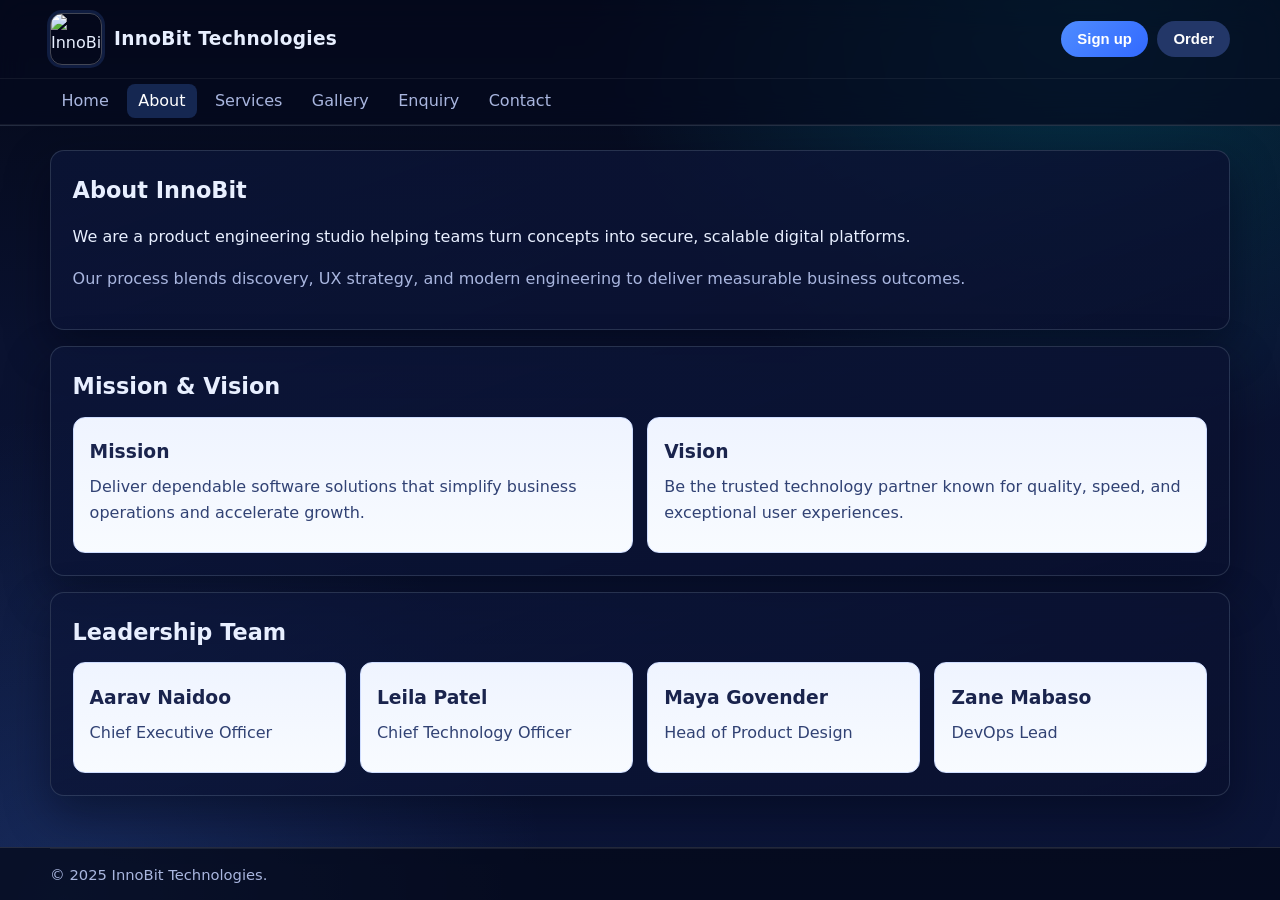
==== about.html @ 9cc2e6cf "Apply modern tech-company visual aesthetic across site" ====
<!DOCTYPE html>
<html lang="en">
<head>
  <meta charset="UTF-8" />
  <meta name="viewport" content="width=device-width, initial-scale=1.0" />
  <title>InnoBit | About</title>
  <link rel="stylesheet" href="css/style.css" />
</head>
<body>
  <a href="#main-content" class="skip-link">Skip to main content</a>
  <header class="site-header">
    <div class="container header-inner">
      <a class="site-brand" href="index.html"><img class="logo" src="assets/images/iblogo.png" alt="InnoBit logo" /><h1 class="site-title">InnoBit Technologies</h1></a>
      <div class="button-row"><button class="btn" onclick="signUp()">Sign up</button><button class="btn secondary" onclick="order()">Order</button></div>
    </div>
    <nav class="site-nav" aria-label="Main navigation"><div class="container"><ul class="nav-list"><li><a href="index.html">Home</a></li><li><a href="about.html" aria-current="page">About</a></li><li><a href="services.html">Services</a></li><li><a href="gallery.html">Gallery</a></li><li><a href="enquiry.html">Enquiry</a></li><li><a href="contact.html">Contact</a></li></ul></div></nav>
  </header>

  <main id="main-content" class="container">
    <section class="section-card">
      <h2 class="section-title">About InnoBit</h2>
      <p>We are a product engineering studio helping teams turn concepts into secure, scalable digital platforms.</p>
      <p class="subtle">Our process blends discovery, UX strategy, and modern engineering to deliver measurable business outcomes.</p>
    </section>

    <section class="section-card">
      <h2 class="section-title">Mission & Vision</h2>
      <div class="grid">
        <article class="card"><h3>Mission</h3><p>Deliver dependable software solutions that simplify business operations and accelerate growth.</p></article>
        <article class="card"><h3>Vision</h3><p>Be the trusted technology partner known for quality, speed, and exceptional user experiences.</p></article>
      </div>
    </section>

    <section class="section-card">
      <h2 class="section-title">Leadership Team</h2>
      <div class="grid">
        <article class="card"><h3>Aarav Naidoo</h3><p>Chief Executive Officer</p></article>
        <article class="card"><h3>Leila Patel</h3><p>Chief Technology Officer</p></article>
        <article class="card"><h3>Maya Govender</h3><p>Head of Product Design</p></article>
        <article class="card"><h3>Zane Mabaso</h3><p>DevOps Lead</p></article>
      </div>
    </section>
  </main>

  <footer class="site-footer"><div class="container footer-bottom">© 2025 InnoBit Technologies.</div></footer>
  <script src="js/script.js"></script>
</body>
</html>
---- css/style.css ----
:root {
  --bg-0: #040817;
  --bg-1: #0a1230;
  --bg-2: #111c45;
  --surface: rgba(12, 22, 58, 0.72);
  --surface-strong: rgba(10, 17, 47, 0.92);
  --stroke: rgba(148, 163, 184, 0.22);
  --text: #e8efff;
  --muted: #a9b6df;
  --primary: #4f8cff;
  --primary-2: #3269ff;
  --accent: #00e5ff;
  --success: #16c47f;
  --danger: #ff5d73;
  --shadow: 0 18px 45px rgba(1, 5, 20, 0.45);
  --radius: 14px;
  --radius-sm: 10px;
  --container: 1180px;
}

* { box-sizing: border-box; }
html, body { margin: 0; padding: 0; }
body {
  font-family: Inter, "Segoe UI", Roboto, system-ui, -apple-system, Arial, sans-serif;
  color: var(--text);
  background:
    radial-gradient(circle at 85% -5%, rgba(0, 229, 255, 0.2), transparent 35%),
    radial-gradient(circle at 5% 100%, rgba(79, 140, 255, 0.18), transparent 32%),
    linear-gradient(180deg, var(--bg-0), var(--bg-1) 38%, #0b1538 100%);
  line-height: 1.6;
}

a { color: inherit; }
img { max-width: 100%; display: block; }

.skip-link {
  position: absolute;
  left: 12px;
  top: -44px;
  z-index: 999;
  background: #ffffff;
  color: #0f172a;
  padding: 8px 12px;
  border-radius: 8px;
}
.skip-link:focus { top: 10px; }

.container {
  width: min(var(--container), 94%);
  margin: 0 auto;
}

.site-header {
  position: sticky;
  top: 0;
  z-index: 30;
  background: rgba(5, 10, 30, 0.68);
  backdrop-filter: blur(16px);
  border-bottom: 1px solid var(--stroke);
}
.header-inner {
  display: flex;
  align-items: center;
  justify-content: space-between;
  gap: 1rem;
  padding: 0.8rem 0;
}
.site-brand {
  text-decoration: none;
  display: flex;
  align-items: center;
  gap: 0.75rem;
}
.logo {
  width: 52px;
  height: 52px;
  object-fit: cover;
  border-radius: 12px;
  border: 1px solid rgba(255, 255, 255, 0.25);
  box-shadow: 0 0 0 3px rgba(79, 140, 255, 0.16);
}
.site-title {
  margin: 0;
  font-size: 1.16rem;
  letter-spacing: 0.3px;
  font-weight: 700;
}

.button-row {
  display: flex;
  gap: 0.6rem;
  flex-wrap: wrap;
}
.btn {
  border: none;
  cursor: pointer;
  border-radius: 999px;
  padding: 0.62rem 1rem;
  color: #fff;
  font-size: 0.93rem;
  font-weight: 600;
  text-decoration: none;
  background: linear-gradient(135deg, var(--primary), var(--primary-2));
  transition: transform 0.18s ease, filter 0.18s ease, box-shadow 0.2s ease;
}
.btn:hover {
  transform: translateY(-1px);
  filter: brightness(1.08);
  box-shadow: 0 8px 20px rgba(47, 105, 255, 0.35);
}
.btn.secondary { background: #233768; }
.btn.success { background: linear-gradient(135deg, #1bb86f, var(--success)); }
.btn.ghost {
  background: transparent;
  border: 1px solid rgba(255, 255, 255, 0.25);
}

.site-nav {
  border-top: 1px solid rgba(255, 255, 255, 0.06);
  border-bottom: 1px solid rgba(255, 255, 255, 0.06);
}
.nav-list {
  list-style: none;
  display: flex;
  flex-wrap: wrap;
  gap: 0.4rem;
  margin: 0;
  padding: 0.62rem 0;
}
.nav-list a {
  text-decoration: none;
  color: var(--muted);
  padding: 0.45rem 0.72rem;
  border-radius: 8px;
  transition: all 0.2s ease;
}
.nav-list a:hover,
.nav-list a[aria-current="page"] {
  color: #fff;
  background: rgba(79, 140, 255, 0.23);
}

main { padding: 1.5rem 0 2.2rem; }

.section-card {
  background: linear-gradient(160deg, var(--surface), var(--surface-strong));
  border: 1px solid var(--stroke);
  border-radius: var(--radius);
  box-shadow: var(--shadow);
  padding: 1.35rem;
  margin-bottom: 1rem;
}
.section-title {
  margin-top: 0;
  margin-bottom: 0.75rem;
  font-size: 1.4rem;
}
.subtle { color: var(--muted); }

.hero {
  position: relative;
  overflow: hidden;
  padding: 1.9rem;
}
.hero::before {
  content: "";
  position: absolute;
  inset: -20% -10% auto auto;
  width: 320px;
  height: 320px;
  border-radius: 50%;
  background: radial-gradient(circle, rgba(0, 229, 255, 0.3), transparent 70%);
  pointer-events: none;
}
.hero h2 {
  margin-top: 0;
  margin-bottom: 0.55rem;
  max-width: 18ch;
  font-size: clamp(1.55rem, 3vw, 2.5rem);
  line-height: 1.2;
}
.hero p { max-width: 70ch; color: #d4e0ff; }
.hero-badges {
  display: flex;
  flex-wrap: wrap;
  gap: 0.55rem;
  margin-top: 0.8rem;
}
.badge {
  border-radius: 999px;
  font-size: 0.78rem;
  padding: 0.34rem 0.64rem;
  border: 1px solid rgba(255, 255, 255, 0.2);
  background: rgba(255, 255, 255, 0.07);
  color: #dbe8ff;
}
.hero-cta { margin-top: 1rem; }

.stats {
  display: grid;
  grid-template-columns: repeat(auto-fit, minmax(145px, 1fr));
  gap: 0.72rem;
  margin-top: 0.95rem;
}
.stat {
  border-radius: var(--radius-sm);
  border: 1px solid rgba(255, 255, 255, 0.15);
  background: rgba(255, 255, 255, 0.06);
  padding: 0.72rem;
}
.stat strong { display: block; font-size: 1.12rem; }

.grid {
  display: grid;
  grid-template-columns: repeat(auto-fit, minmax(220px, 1fr));
  gap: 0.9rem;
}
.card {
  background: linear-gradient(180deg, #eff4ff, #f8fbff);
  color: #1a244d;
  border: 1px solid #cfddff;
  border-radius: 12px;
  padding: 1rem;
  min-height: 100%;
}
.card h3 { margin-top: 0.2rem; margin-bottom: 0.45rem; }
.card p { margin: 0 0 0.7rem; color: #314274; }
.card:hover { box-shadow: 0 10px 22px rgba(7, 14, 35, 0.18); }

form { display: grid; gap: 0.75rem; }
.field { display: grid; gap: 0.34rem; }
label { font-weight: 600; font-size: 0.93rem; }
input, select, textarea {
  width: 100%;
  font: inherit;
  border-radius: var(--radius-sm);
  border: 1px solid #c7d6ff;
  background: #ffffff;
  color: #0f172a;
  padding: 0.66rem 0.75rem;
}
input:focus, select:focus, textarea:focus {
  outline: 2px solid rgba(79, 140, 255, 0.35);
  border-color: var(--primary);
}
.field-error {
  min-height: 1.1rem;
  color: #ffb3be;
  font-size: 0.83rem;
}

.search-input {
  border: 1px solid rgba(255, 255, 255, 0.2);
  background: rgba(255, 255, 255, 0.08);
  color: white;
}
.search-input::placeholder { color: #c9d7ff; }

.gallery {
  display: grid;
  grid-template-columns: repeat(auto-fit, minmax(210px, 1fr));
  gap: 0.75rem;
}
.gallery-item {
  border-radius: 11px;
  overflow: hidden;
  border: 1px solid rgba(255, 255, 255, 0.16);
}
.gallery img {
  width: 100%;
  aspect-ratio: 4/3;
  object-fit: cover;
  cursor: pointer;
  transition: transform 0.25s ease;
}
.gallery-item:hover img { transform: scale(1.04); }

.lightbox {
  display: none;
  position: fixed;
  inset: 0;
  z-index: 1000;
  background: rgba(0, 0, 0, 0.82);
  align-items: center;
  justify-content: center;
}
.lightbox.open { display: flex; }
.lightbox-content {
  max-width: min(90vw, 960px);
  max-height: 82vh;
  border-radius: 10px;
  border: 1px solid rgba(255, 255, 255, 0.22);
}
.lightbox button {
  position: absolute;
  width: 42px;
  height: 42px;
  border-radius: 50%;
  border: none;
  color: white;
  background: rgba(7, 14, 34, 0.75);
  cursor: pointer;
}
.lightbox .close { right: 1rem; top: 1rem; }
.lightbox .prev { left: 1rem; }
.lightbox .next { right: 1rem; }

.toast {
  position: fixed;
  right: 1rem;
  top: 1rem;
  z-index: 2000;
  border-radius: 10px;
  border: 1px solid rgba(255, 255, 255, 0.16);
  background: rgba(15, 23, 42, 0.94);
  color: #fff;
  box-shadow: var(--shadow);
  padding: 0.72rem 0.9rem;
}
.toast.error { background: rgba(127, 29, 29, 0.96); }

.site-footer {
  border-top: 1px solid rgba(255, 255, 255, 0.12);
  background: rgba(4, 8, 23, 0.72);
}
.footer-grid {
  display: grid;
  gap: 1rem;
  grid-template-columns: repeat(auto-fit, minmax(220px, 1fr));
  padding: 1.2rem 0;
}
.footer-title { margin: 0 0 0.45rem; }
.footer-links {
  list-style: none;
  margin: 0;
  padding: 0;
  display: grid;
  gap: 0.32rem;
}
.footer-bottom {
  border-top: 1px solid rgba(255, 255, 255, 0.08);
  color: var(--muted);
  padding: 0.85rem 0;
  font-size: 0.92rem;
}

@media (max-width: 760px) {
  .header-inner { flex-direction: column; align-items: flex-start; }
  .hero { padding: 1.2rem; }
}
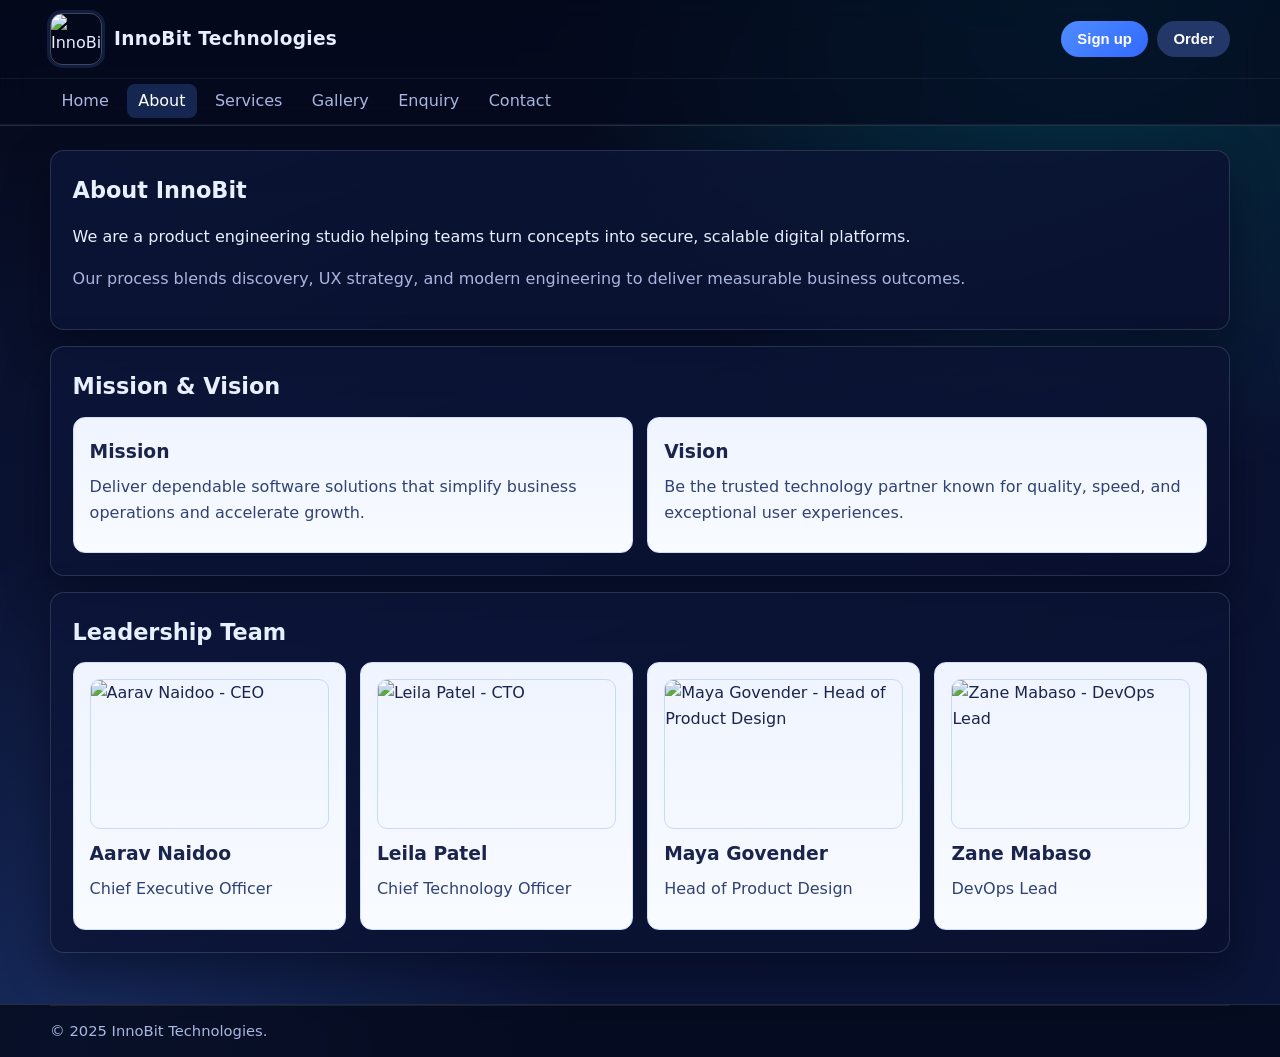
==== commit fc3e080a: "Restore original image assets across about, services, and gallery" ====
--- a/about.html
+++ b/about.html
@@ -34,10 +34,10 @@
     <section class="section-card">
       <h2 class="section-title">Leadership Team</h2>
       <div class="grid">
-        <article class="card"><h3>Aarav Naidoo</h3><p>Chief Executive Officer</p></article>
-        <article class="card"><h3>Leila Patel</h3><p>Chief Technology Officer</p></article>
-        <article class="card"><h3>Maya Govender</h3><p>Head of Product Design</p></article>
-        <article class="card"><h3>Zane Mabaso</h3><p>DevOps Lead</p></article>
+        <article class="card"><img src="assets/images/aarav.jpeg" alt="Aarav Naidoo - CEO" /><h3>Aarav Naidoo</h3><p>Chief Executive Officer</p></article>
+        <article class="card"><img src="assets/images/patel.jpg" alt="Leila Patel - CTO" /><h3>Leila Patel</h3><p>Chief Technology Officer</p></article>
+        <article class="card"><img src="assets/images/maya.jpg" alt="Maya Govender - Head of Product Design" /><h3>Maya Govender</h3><p>Head of Product Design</p></article>
+        <article class="card"><img src="assets/images/zane.jpg" alt="Zane Mabaso - DevOps Lead" /><h3>Zane Mabaso</h3><p>DevOps Lead</p></article>
       </div>
     </section>
   </main>
--- a/css/style.css
+++ b/css/style.css
@@ -225,6 +225,14 @@
 }
 .card h3 { margin-top: 0.2rem; margin-bottom: 0.45rem; }
 .card p { margin: 0 0 0.7rem; color: #314274; }
+.card img {
+  width: 100%;
+  aspect-ratio: 16/10;
+  object-fit: cover;
+  border-radius: 10px;
+  border: 1px solid #c8d8ff;
+  margin-bottom: 0.65rem;
+}
 .card:hover { box-shadow: 0 10px 22px rgba(7, 14, 35, 0.18); }
 
 form { display: grid; gap: 0.75rem; }
